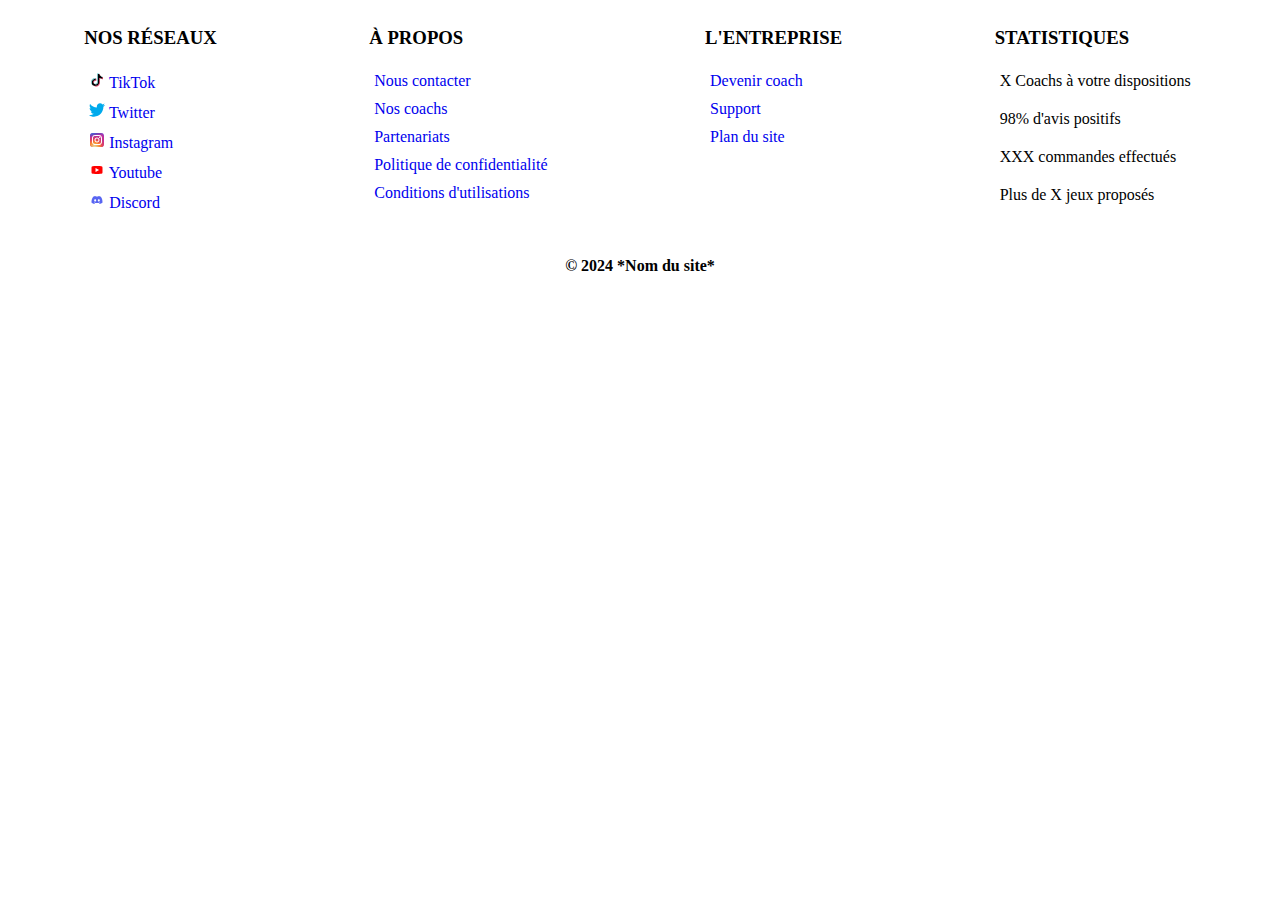
==== index.html @ edb1099e "V1 Footer HTML/CSS" ====
<!DOCTYPE html>
<html lang="en">
<head>
    <meta charset="UTF-8">
    <meta name="viewport" content="width=device-width, initial-scale=1.0">
    <link rel="stylesheet" href="style_loic.css">
    <title>Document</title>
</head>
<body>
    
</body>

<footer>
        <div id="item_1">
            <article class="flex_items">
                <h3>Nos réseaux</h3>
                <ul>
                    <li>
                        <svg width="1em" height="1em" viewBox="0 0 32 32" fill="none" xmlns="http://www.w3.org/2000/svg">
                            <path d="M8.45095 19.7926C8.60723 18.4987 9.1379 17.7743 10.1379 17.0317C11.5688 16.0259 13.3561 16.5948 13.3561 16.5948V13.2197C13.7907 13.2085 14.2254 13.2343 14.6551 13.2966V17.6401C14.6551 17.6401 12.8683 17.0712 11.4375 18.0775C10.438 18.8196 9.90623 19.5446 9.7505 20.8385C9.74562 21.5411 9.87747 22.4595 10.4847 23.2536C10.3345 23.1766 10.1815 23.0889 10.0256 22.9905C8.68807 22.0923 8.44444 20.7449 8.45095 19.7926ZM22.0352 6.97898C21.0509 5.90039 20.6786 4.81139 20.5441 4.04639H21.7823C21.7823 4.04639 21.5354 6.05224 23.3347 8.02482L23.3597 8.05134C22.8747 7.7463 22.43 7.38624 22.0352 6.97898ZM28 10.0369V14.293C28 14.293 26.42 14.2312 25.2507 13.9337C23.6179 13.5176 22.5685 12.8795 22.5685 12.8795C22.5685 12.8795 21.8436 12.4245 21.785 12.3928V21.1817C21.785 21.6711 21.651 22.8932 21.2424 23.9125C20.709 25.246 19.8859 26.1212 19.7345 26.3001C19.7345 26.3001 18.7334 27.4832 16.9672 28.28C15.3752 28.9987 13.9774 28.9805 13.5596 28.9987C13.5596 28.9987 11.1434 29.0944 8.96915 27.6814C8.49898 27.3699 8.06011 27.0172 7.6582 26.6277L7.66906 26.6355C9.84383 28.0485 12.2595 27.9528 12.2595 27.9528C12.6779 27.9346 14.0756 27.9528 15.6671 27.2341C17.4317 26.4374 18.4344 25.2543 18.4344 25.2543C18.5842 25.0754 19.4111 24.2001 19.9423 22.8662C20.3498 21.8474 20.4849 20.6247 20.4849 20.1354V11.3475C20.5435 11.3797 21.2679 11.8347 21.2679 11.8347C21.2679 11.8347 22.3179 12.4734 23.9506 12.8889C25.1204 13.1864 26.7 13.2483 26.7 13.2483V9.91314C27.2404 10.0343 27.7011 10.0671 28 10.0369Z" fill="#EE1D52"/>
                            <path d="M26.7009 9.91314V13.2472C26.7009 13.2472 25.1213 13.1853 23.9515 12.8879C22.3188 12.4718 21.2688 11.8337 21.2688 11.8337C21.2688 11.8337 20.5444 11.3787 20.4858 11.3464V20.1364C20.4858 20.6258 20.3518 21.8484 19.9432 22.8672C19.4098 24.2012 18.5867 25.0764 18.4353 25.2553C18.4353 25.2553 17.4337 26.4384 15.668 27.2352C14.0765 27.9539 12.6788 27.9357 12.2604 27.9539C12.2604 27.9539 9.84473 28.0496 7.66995 26.6366L7.6591 26.6288C7.42949 26.4064 7.21336 26.1717 7.01177 25.9257C6.31777 25.0795 5.89237 24.0789 5.78547 23.7934C5.78529 23.7922 5.78529 23.791 5.78547 23.7898C5.61347 23.2937 5.25209 22.1022 5.30147 20.9482C5.38883 18.9122 6.10507 17.6625 6.29444 17.3494C6.79597 16.4957 7.44828 15.7318 8.22233 15.0919C8.90538 14.5396 9.6796 14.1002 10.5132 13.7917C11.4144 13.4295 12.3794 13.2353 13.3565 13.2197V16.5948C13.3565 16.5948 11.5691 16.028 10.1388 17.0317C9.13879 17.7743 8.60812 18.4987 8.45185 19.7926C8.44534 20.7449 8.68897 22.0923 10.0254 22.991C10.1813 23.0898 10.3343 23.1775 10.4845 23.2541C10.7179 23.5576 11.0021 23.8221 11.3255 24.0368C12.631 24.8632 13.7249 24.9209 15.1238 24.3842C16.0565 24.0254 16.7586 23.2167 17.0842 22.3206C17.2888 21.7611 17.2861 21.1978 17.2861 20.6154V4.04639H20.5417C20.6763 4.81139 21.0485 5.90039 22.0328 6.97898C22.4276 7.38624 22.8724 7.7463 23.3573 8.05134C23.5006 8.19955 24.2331 8.93231 25.1734 9.38216C25.6596 9.61469 26.1722 9.79285 26.7009 9.91314Z" fill="#000000"/>
                            <path d="M4.48926 22.7568V22.7594L4.57004 22.9784C4.56076 22.9529 4.53074 22.8754 4.48926 22.7568Z" fill="#69C9D0"/>
                            <path d="M10.5128 13.7916C9.67919 14.1002 8.90498 14.5396 8.22192 15.0918C7.44763 15.7332 6.79548 16.4987 6.29458 17.354C6.10521 17.6661 5.38897 18.9168 5.30161 20.9528C5.25223 22.1068 5.61361 23.2983 5.78561 23.7944C5.78543 23.7956 5.78543 23.7968 5.78561 23.798C5.89413 24.081 6.31791 25.0815 7.01191 25.9303C7.2135 26.1763 7.42963 26.4111 7.65924 26.6334C6.92357 26.1457 6.26746 25.5562 5.71236 24.8839C5.02433 24.0451 4.60001 23.0549 4.48932 22.7626C4.48919 22.7605 4.48919 22.7584 4.48932 22.7564V22.7527C4.31677 22.2571 3.95431 21.0651 4.00477 19.9096C4.09213 17.8736 4.80838 16.6239 4.99775 16.3108C5.4985 15.4553 6.15067 14.6898 6.92509 14.0486C7.608 13.4961 8.38225 13.0567 9.21598 12.7484C9.73602 12.5416 10.2778 12.3891 10.8319 12.2934C11.6669 12.1537 12.5198 12.1415 13.3588 12.2575V13.2196C12.3808 13.2349 11.4148 13.4291 10.5128 13.7916Z" fill="#69C9D0"/>
                            <path d="M20.5438 4.04635H17.2881V20.6159C17.2881 21.1983 17.2881 21.76 17.0863 22.3211C16.7575 23.2167 16.058 24.0253 15.1258 24.3842C13.7265 24.923 12.6326 24.8632 11.3276 24.0368C11.0036 23.823 10.7187 23.5594 10.4844 23.2567C11.5962 23.8251 12.5913 23.8152 13.8241 23.341C14.7558 22.9821 15.4563 22.1734 15.784 21.2774C15.9891 20.7178 15.9864 20.1546 15.9864 19.5726V3H20.4819C20.4819 3 20.4315 3.41188 20.5438 4.04635ZM26.7002 8.99104V9.9131C26.1725 9.79263 25.6609 9.61447 25.1755 9.38213C24.2352 8.93228 23.5026 8.19952 23.3594 8.0513C23.5256 8.1559 23.6981 8.25106 23.8759 8.33629C25.0192 8.88339 26.1451 9.04669 26.7002 8.99104Z" fill="#69C9D0"/>
                            </svg>
                        <a href="#Tiktok">TikTok</a>
                    </li>
                    <li>
                        <svg width="1em" height="1em" viewBox="0 -4 48 48" version="1.1" xmlns="http://www.w3.org/2000/svg" xmlns:xlink="http://www.w3.org/1999/xlink">
    
                            <title>Twitter-color</title>
                            <desc>Created with Sketch.</desc>
                            <defs>
                        
                        </defs>
                            <g id="Icons" stroke="none" stroke-width="1" fill="none" fill-rule="evenodd">
                                <g id="Color-" transform="translate(-300.000000, -164.000000)" fill="#00AAEC">
                                    <path d="M348,168.735283 C346.236309,169.538462 344.337383,170.081618 342.345483,170.324305 C344.379644,169.076201 345.940482,167.097147 346.675823,164.739617 C344.771263,165.895269 342.666667,166.736006 340.418384,167.18671 C338.626519,165.224991 336.065504,164 333.231203,164 C327.796443,164 323.387216,168.521488 323.387216,174.097508 C323.387216,174.88913 323.471738,175.657638 323.640782,176.397255 C315.456242,175.975442 308.201444,171.959552 303.341433,165.843265 C302.493397,167.339834 302.008804,169.076201 302.008804,170.925244 C302.008804,174.426869 303.747139,177.518238 306.389857,179.329722 C304.778306,179.280607 303.256911,178.821235 301.9271,178.070061 L301.9271,178.194294 C301.9271,183.08848 305.322064,187.17082 309.8299,188.095341 C309.004402,188.33225 308.133826,188.450704 307.235077,188.450704 C306.601162,188.450704 305.981335,188.390033 305.381229,188.271578 C306.634971,192.28169 310.269414,195.2026 314.580032,195.280607 C311.210424,197.99061 306.961789,199.605634 302.349709,199.605634 C301.555203,199.605634 300.769149,199.559408 300,199.466956 C304.358514,202.327194 309.53689,204 315.095615,204 C333.211481,204 343.114633,188.615385 343.114633,175.270495 C343.114633,174.831347 343.106181,174.392199 343.089276,173.961719 C345.013559,172.537378 346.684275,170.760563 348,168.735283" id="Twitter">
                        
                        </path>
                                </g>
                            </g>
                        </svg>
                        <a href="#Twitter">Twitter</a>
                    </li>
                    <li>
                        <svg width="1em" height="1em" viewBox="0 0 32 32" fill="none" xmlns="http://www.w3.org/2000/svg">
                            <rect x="2" y="2" width="28" height="28" rx="6" fill="url(#paint0_radial_87_7153)"/>
                            <rect x="2" y="2" width="28" height="28" rx="6" fill="url(#paint1_radial_87_7153)"/>
                            <rect x="2" y="2" width="28" height="28" rx="6" fill="url(#paint2_radial_87_7153)"/>
                            <path d="M23 10.5C23 11.3284 22.3284 12 21.5 12C20.6716 12 20 11.3284 20 10.5C20 9.67157 20.6716 9 21.5 9C22.3284 9 23 9.67157 23 10.5Z" fill="white"/>
                            <path fill-rule="evenodd" clip-rule="evenodd" d="M16 21C18.7614 21 21 18.7614 21 16C21 13.2386 18.7614 11 16 11C13.2386 11 11 13.2386 11 16C11 18.7614 13.2386 21 16 21ZM16 19C17.6569 19 19 17.6569 19 16C19 14.3431 17.6569 13 16 13C14.3431 13 13 14.3431 13 16C13 17.6569 14.3431 19 16 19Z" fill="white"/>
                            <path fill-rule="evenodd" clip-rule="evenodd" d="M6 15.6C6 12.2397 6 10.5595 6.65396 9.27606C7.2292 8.14708 8.14708 7.2292 9.27606 6.65396C10.5595 6 12.2397 6 15.6 6H16.4C19.7603 6 21.4405 6 22.7239 6.65396C23.8529 7.2292 24.7708 8.14708 25.346 9.27606C26 10.5595 26 12.2397 26 15.6V16.4C26 19.7603 26 21.4405 25.346 22.7239C24.7708 23.8529 23.8529 24.7708 22.7239 25.346C21.4405 26 19.7603 26 16.4 26H15.6C12.2397 26 10.5595 26 9.27606 25.346C8.14708 24.7708 7.2292 23.8529 6.65396 22.7239C6 21.4405 6 19.7603 6 16.4V15.6ZM15.6 8H16.4C18.1132 8 19.2777 8.00156 20.1779 8.0751C21.0548 8.14674 21.5032 8.27659 21.816 8.43597C22.5686 8.81947 23.1805 9.43139 23.564 10.184C23.7234 10.4968 23.8533 10.9452 23.9249 11.8221C23.9984 12.7223 24 13.8868 24 15.6V16.4C24 18.1132 23.9984 19.2777 23.9249 20.1779C23.8533 21.0548 23.7234 21.5032 23.564 21.816C23.1805 22.5686 22.5686 23.1805 21.816 23.564C21.5032 23.7234 21.0548 23.8533 20.1779 23.9249C19.2777 23.9984 18.1132 24 16.4 24H15.6C13.8868 24 12.7223 23.9984 11.8221 23.9249C10.9452 23.8533 10.4968 23.7234 10.184 23.564C9.43139 23.1805 8.81947 22.5686 8.43597 21.816C8.27659 21.5032 8.14674 21.0548 8.0751 20.1779C8.00156 19.2777 8 18.1132 8 16.4V15.6C8 13.8868 8.00156 12.7223 8.0751 11.8221C8.14674 10.9452 8.27659 10.4968 8.43597 10.184C8.81947 9.43139 9.43139 8.81947 10.184 8.43597C10.4968 8.27659 10.9452 8.14674 11.8221 8.0751C12.7223 8.00156 13.8868 8 15.6 8Z" fill="white"/>
                            <defs>
                            <radialGradient id="paint0_radial_87_7153" cx="0" cy="0" r="1" gradientUnits="userSpaceOnUse" gradientTransform="translate(12 23) rotate(-55.3758) scale(25.5196)">
                            <stop stop-color="#B13589"/>
                            <stop offset="0.79309" stop-color="#C62F94"/>
                            <stop offset="1" stop-color="#8A3AC8"/>
                            </radialGradient>
                            <radialGradient id="paint1_radial_87_7153" cx="0" cy="0" r="1" gradientUnits="userSpaceOnUse" gradientTransform="translate(11 31) rotate(-65.1363) scale(22.5942)">
                            <stop stop-color="#E0E8B7"/>
                            <stop offset="0.444662" stop-color="#FB8A2E"/>
                            <stop offset="0.71474" stop-color="#E2425C"/>
                            <stop offset="1" stop-color="#E2425C" stop-opacity="0"/>
                            </radialGradient>
                            <radialGradient id="paint2_radial_87_7153" cx="0" cy="0" r="1" gradientUnits="userSpaceOnUse" gradientTransform="translate(0.500002 3) rotate(-8.1301) scale(38.8909 8.31836)">
                            <stop offset="0.156701" stop-color="#406ADC"/>
                            <stop offset="0.467799" stop-color="#6A45BE"/>
                            <stop offset="1" stop-color="#6A45BE" stop-opacity="0"/>
                            </radialGradient>
                            </defs>
                            </svg>
                        <a href="#Instagram">Instagram</a>
                    </li>
                    <li>
                        <svg fill="red" width="1em" height="1em" viewBox="0 0 32 32" xmlns="http://www.w3.org/2000/svg"><path d="M24.325 8.309s-2.655-.334-8.357-.334c-5.517 0-8.294.334-8.294.334A2.675 2.675 0 0 0 5 10.984v10.034a2.675 2.675 0 0 0 2.674 2.676s2.582.332 8.294.332c5.709 0 8.357-.332 8.357-.332A2.673 2.673 0 0 0 27 21.018V10.982a2.673 2.673 0 0 0-2.675-2.673zM13.061 19.975V12.03L20.195 16l-7.134 3.975z"/></svg>
                        <a href="#Youtube">Youtube</a>
                    </li>
                    <li>
                        <svg width="1em" height="1em" viewBox="0 0 32 32" fill="none" xmlns="http://www.w3.org/2000/svg">
                            <path d="M2 11.6C2 8.23969 2 6.55953 2.65396 5.27606C3.2292 4.14708 4.14708 3.2292 5.27606 2.65396C6.55953 2 8.23969 2 11.6 2H20.4C23.7603 2 25.4405 2 26.7239 2.65396C27.8529 3.2292 28.7708 4.14708 29.346 5.27606C30 6.55953 30 8.23969 30 11.6V20.4C30 23.7603 30 25.4405 29.346 26.7239C28.7708 27.8529 27.8529 28.7708 26.7239 29.346C25.4405 30 23.7603 30 20.4 30H11.6C8.23969 30 6.55953 30 5.27606 29.346C4.14708 28.7708 3.2292 27.8529 2.65396 26.7239C2 25.4405 2 23.7603 2 20.4V11.6Z" fill="white"/>
                            <path d="M23.6361 9.33998C22.212 8.71399 20.6892 8.25903 19.0973 8C18.9018 8.33209 18.6734 8.77875 18.5159 9.13408C16.8236 8.89498 15.1469 8.89498 13.4857 9.13408C13.3283 8.77875 13.0946 8.33209 12.8974 8C11.3037 8.25903 9.77927 8.71565 8.35518 9.3433C5.48276 13.4213 4.70409 17.3981 5.09342 21.3184C6.99856 22.6551 8.84487 23.467 10.66 23.9983C11.1082 23.4189 11.5079 22.8029 11.8523 22.1536C11.1964 21.9195 10.5683 21.6306 9.9748 21.2951C10.1323 21.1856 10.2863 21.071 10.4351 20.9531C14.0551 22.5438 17.9881 22.5438 21.5649 20.9531C21.7154 21.071 21.8694 21.1856 22.0251 21.2951C21.4299 21.6322 20.8 21.9211 20.1442 22.1553C20.4885 22.8029 20.8865 23.4205 21.3364 24C23.1533 23.4687 25.0013 22.6567 26.9065 21.3184C27.3633 16.7738 26.1261 12.8335 23.6361 9.33998ZM12.3454 18.9075C11.2587 18.9075 10.3676 17.9543 10.3676 16.7937C10.3676 15.6331 11.2397 14.6783 12.3454 14.6783C13.4511 14.6783 14.3422 15.6314 14.3232 16.7937C14.325 17.9543 13.4511 18.9075 12.3454 18.9075ZM19.6545 18.9075C18.5678 18.9075 17.6767 17.9543 17.6767 16.7937C17.6767 15.6331 18.5488 14.6783 19.6545 14.6783C20.7602 14.6783 21.6514 15.6314 21.6323 16.7937C21.6323 17.9543 20.7602 18.9075 19.6545 18.9075Z" fill="#5865F2"/>
                            </svg>
                        <a href="#Discord">Discord</a>
                    </li>
                </ul>
            </article>
    
            <article class="flex_items">
                <h3>À propos</h3>
                <ul>
                    <li>
                        <a href="#Contact">Nous contacter</a>
                    </li>
                    <li>
                        <a href="#Coachs">Nos coachs</a>
                    </li>
                    <li>
                        <a href="#Partenariats">Partenariats</a>
                    </li>
                    <li>
                        <a href="#Confidentialité">Politique de confidentialité</a>
                    </li>
                    <li>
                        <a href="#Conditions">Conditions d'utilisations</a>
                    </li>
                </ul>
            </article>

            <article class="flex_items">
                <h3>L'entreprise</h3>
                <ul>
                    <li>
                        <a href="#Jobs">Devenir coach</a>
                    </li>
                    <li>
                        <a href="#Support">Support</a>
                    <li>
                        <a href="#Plan">Plan du site</a>
                    </li>
                </ul>
            </article>
    
            <article class="flex_items">
                <h3>Statistiques</h3>
                <ul>
                    <li>
                        <p>X Coachs à votre dispositions</p>
                    </li>
                    <li>
                        <p>98% d'avis positifs</p>
                    </li>
                    <li>
                        <p>XXX commandes effectués</p>
                    </li>
                    <li>
                        <p>Plus de X jeux proposés</p>
                    </li>
                </ul>
            </article>
        </div>


        <div id="item_2">
            <h4>© 2024 *Nom du site*</h4>
        </div>
</footer>


</html>
---- style_loic.css ----
footer{
    display: flex;
    flex-direction: column;
}

#item_1{
    display: flex;
    justify-content: space-around;
    flex-grow: 1;
}

#item_2{
    display: flex;
    justify-content: center;
}

ul{
    list-style-type: none;
    padding: 0;
}

li{
    padding: 5px;

}

p{
    margin: 0 0 10px 0;
}

h3{
    text-transform: uppercase;
}

a{
    text-decoration: none;
}

svg{
    margin: 0;
}
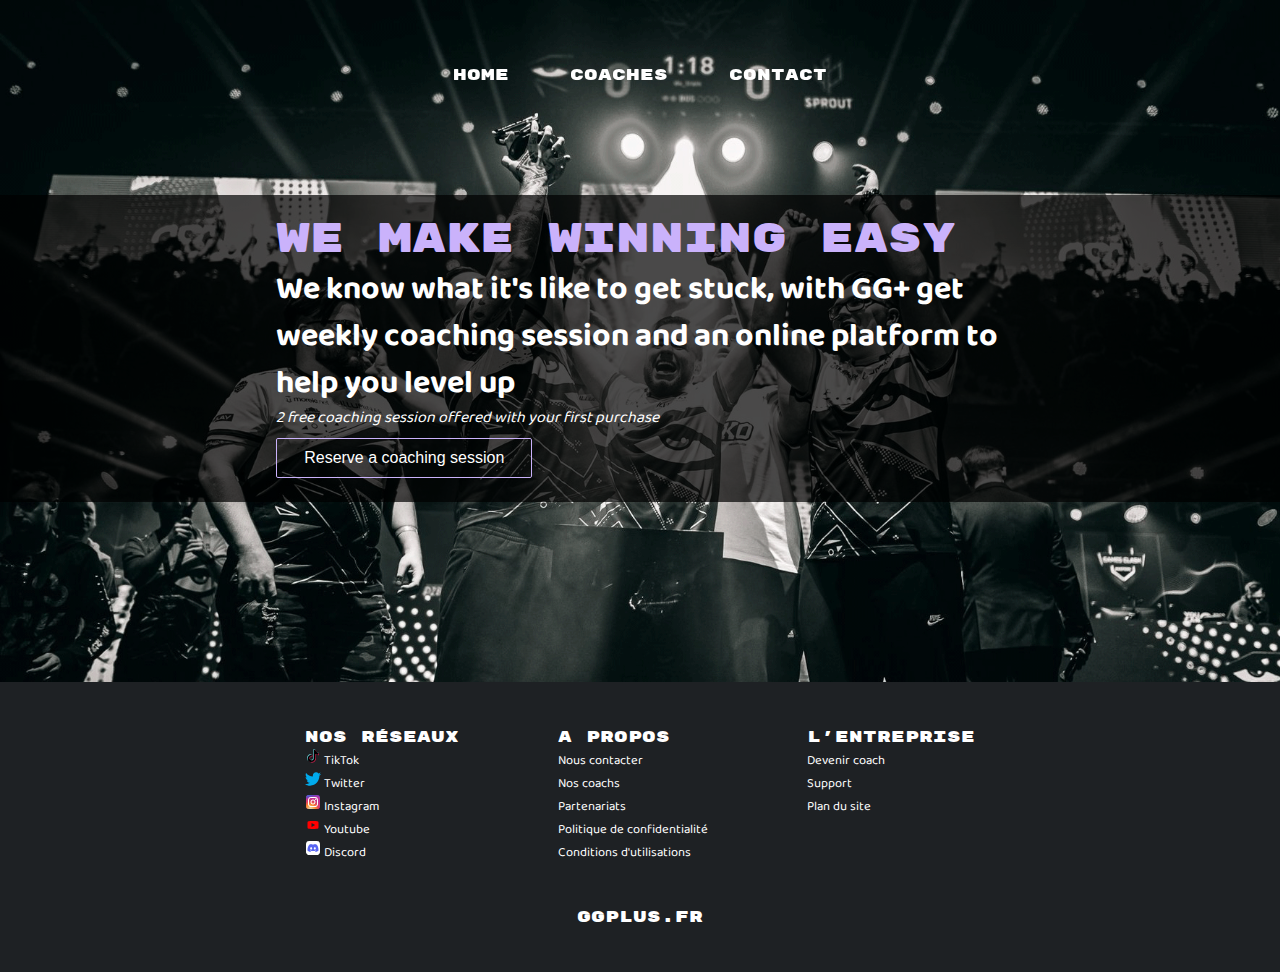
==== commit 440b9da4: "Added nav and footer to loics's page" ====
--- a/index.html
+++ b/index.html
@@ -1,17 +1,77 @@
 <!DOCTYPE html>
 <html lang="en">
 <head>
+    <!-- Font cdn -->
+    <link rel="preconnect" href="https://fonts.googleapis.com">
+    <link rel="preconnect" href="https://fonts.gstatic.com" crossorigin>
+    <link href="https://fonts.googleapis.com/css2?family=Rubik+Mono+One&display=swap" rel="stylesheet">
+    <link rel="preconnect" href="https://fonts.googleapis.com">
+    <link rel="preconnect" href="https://fonts.gstatic.com" crossorigin>
+    <link href="https://fonts.googleapis.com/css2?family=Baloo+Chettan+2:wght@400..800&family=Rubik+Mono+One&display=swap" rel="stylesheet">
+    <!-- Font cdn end -->
+    <!-- css -->
+    <link rel="stylesheet" href="/CSS/style_loic.css">
+    <link rel="stylesheet" href="/CSS/css_andre.css">
+    <link rel="stylesheet" href="/CSS/footer.css">
+    <!-- css end -->
     <meta charset="UTF-8">
     <meta name="viewport" content="width=device-width, initial-scale=1.0">
-    <link rel="stylesheet" href="style_loic.css">
     <title>Document</title>
 </head>
 <body>
-    
-</body>
-
-<footer>
-        <div id="item_1">
+    <article class="background">
+        <header>
+            <nav class="navbar">
+                <div class="navcontainer">
+<!--                     <div class="logocontainer">
+                        <img src="/IMG/navbar/272127c4-8d19-4bd3-bd22-2b75ce94ccb4-512.webp" alt="">
+                        <p>
+                            Sitename hello
+                        </p>
+                    </div> -->
+                    <div class="linkcontainer">
+                        <ul>
+                            <li>
+                                <a class="float-on-hover" href="/index.html">
+                                    Home
+                                </a>
+                            </li>
+                            <li>
+                                <a class="float-on-hover" href="/presentation_coach.html">
+                                    Coaches
+                                </a>
+                            </li>
+                            <li>
+                                <a class="float-on-hover" href="#">
+                                    Contact
+                                </a>
+                            </li>
+                        </ul>
+                    </div>
+<!--                     <div class="logincontainer">
+                        <a href="">sign up</a>
+                        <a href="">login</a>
+                    </div> -->
+                </div>
+            </nav>
+        </header>
+        <section class="hero">
+            <div class="herocontainer">
+                <div>
+<!--                     <img class="heroimg" src="/IMG/landingpage/62dae18ff974602c2bb2a6e8_6-min.jpg" alt=""> -->
+                </div>
+                <div class="heroh1">
+                    <h1>We make winning easy</h1>
+                    <H2>We know what it's like to get stuck, with GG+ get <br> weekly coaching session and an online platform to <br> help you level up</H2>
+                    <P><i>2 free coaching session offered with your first purchase</i></P>
+                    <a href="/" class="bn1">Reserve a coaching session</a>
+                </div>
+            </div>
+        </section>
+        
+    </article>
+    <footer>
+        <div id="item_1" class="footer">
             <article class="flex_items">
                 <h3>Nos réseaux</h3>
                 <ul>
@@ -87,7 +147,7 @@
             </article>
     
             <article class="flex_items">
-                <h3>À propos</h3>
+                <h3>A propos</h3>
                 <ul>
                     <li>
                         <a href="#Contact">Nous contacter</a>
@@ -121,7 +181,7 @@
                 </ul>
             </article>
     
-            <article class="flex_items">
+            <!-- <article class="flex_items">
                 <h3>Statistiques</h3>
                 <ul>
                     <li>
@@ -137,14 +197,14 @@
                         <p>Plus de X jeux proposés</p>
                     </li>
                 </ul>
-            </article>
+            </article> -->
         </div>
 
 
         <div id="item_2">
-            <h4>© 2024 *Nom du site*</h4>
+            <h4>GGPLUS.FR</h4>
         </div>
 </footer>
 
-
+</body>
 </html>--- a/CSS/style_loic.css
+++ b/CSS/style_loic.css
@@ -0,0 +1,41 @@
+footer{
+    display: flex;
+    flex-direction: column;
+}
+
+#item_1{
+    display: flex;
+    justify-content: space-around;
+    flex-grow: 1;
+}
+
+#item_2{
+    display: flex;
+    justify-content: center;
+}
+
+ul{
+    list-style-type: none;
+    padding: 0;
+}
+
+li{
+    padding: 5px;
+
+}
+
+p{
+    margin: 0 0 10px 0;
+}
+
+h3{
+    text-transform: uppercase;
+}
+
+a{
+    text-decoration: none;
+}
+
+svg{
+    margin: 0;
+}--- a/CSS/css_andre.css
+++ b/CSS/css_andre.css
@@ -0,0 +1,191 @@
+
+
+/* global settings */
+
+* {
+    margin: 0;
+}
+
+body {
+    background-color: #1e2124;
+}
+
+.background {
+    background-image: url(/IMG/landingpage/EFFN8TQW4AEOHjH.gif);
+    background-repeat: no-repeat;
+    padding-bottom: 20vh;
+    background-size:cover;
+}
+
+/* button style and hover */
+
+.bn1 {
+    display: inline-block;
+    padding: 0.6em 1.7em;
+    border: 0.1em solid #cab2fb;
+    margin: 0 0.3em 0.3em 0;
+    border-radius: 0.12em;
+    box-sizing: border-box;
+    text-decoration: none;
+    font-family: "Roboto", sans-serif;
+    font-weight: 300;
+    color: white;
+    text-align: center;
+    transition: all 0.2s;
+  }
+  
+  .bn1:hover {
+    color: white;
+    background-color: #cab2fb;
+  }
+
+
+/* navbar flexboxes and styling */
+
+.header {
+    display: flex;
+    flex-direction: row;
+    position: relative;
+}
+
+.navbar {
+    display: flex;
+    flex-direction: row;
+    padding-top: 5vh;
+/*     background-color: #1e2124; */
+}
+
+.navcontainer {
+    display: flex;
+    flex-direction: row;
+    align-items: center;
+    justify-content: space-around;
+    width: 100vw;
+    padding-left: 100px;
+    padding-right: 100px;
+    padding-top: 15px;
+    padding-bottom: 15px;
+}
+
+.logocontainer {
+    display: flex;
+    flex-direction: column;
+    justify-content: center;
+    align-items: center;
+}
+
+.logocontainer img {
+    height: 75px;
+}
+
+.logocontainer p {
+    margin: 0;
+}
+
+.linkcontainer {
+    display: flex;
+    flex-direction: row;
+}
+
+.linkcontainer ul {
+    display: flex;
+    flex-direction: row;
+    justify-content: space-between;
+    width: 30vw;
+}
+
+.linkcontainer ul li {
+    text-decoration: none;
+    list-style: none;
+}
+
+.linkcontainer ul li a {
+    text-decoration: none;
+    color: white;
+    font-family: "Rubik Mono One", monospace;
+    font-weight: 400;
+    font-style: normal;
+}
+
+.logincontainer {
+    display: flex;
+    flex-direction: row;
+    width: 15VW;
+}
+
+.logincontainer a {
+    text-decoration: none;
+    margin: 0 20px;
+    width: 15VW;
+}
+
+/* navbar link animations */
+
+  .float-on-hover {
+    display: inline-block;
+    vertical-align: middle;
+    -webkit-transform: perspective(1px) translateZ(0);
+    transform: perspective(1px) translateZ(0);
+    box-shadow: 0 0 1px rgba(0, 0, 0, 0);
+    -webkit-transition-duration: 0.3s;
+    transition-duration: 0.3s;
+    -webkit-transition-property: transform;
+    transition-property: transform;
+    -webkit-transition-timing-function: ease-out;
+    transition-timing-function: ease-out;
+  }
+  .float-on-hover:hover,
+  .float-on-hover:focus,
+  .float-on-hover:active {
+    -webkit-transform: translateY(-8px);
+    transform: translateY(-8px);
+  }
+
+/* Landing page hero section */
+
+.herocontainer {
+    display: flex;
+    flex-direction: row;
+    padding: 0 20%;
+    background-color: rgb(0 0 0 / 70%);
+    margin-top: 10vh;
+}
+
+.heroimg {
+    width: 50vw;
+}
+
+.heroh1 {
+    margin: 20px 20px;
+}
+
+.heroh1 h1,H2,P { 
+    color: white;
+}
+
+.heroh1 button {
+}
+
+.heroh1 h1 {
+    text-decoration: none;
+    color: white;
+    font-family: "Rubik Mono One", monospace;
+    font-weight: 400;
+    font-style: normal;
+    font-size: 2.5em;
+    color: #cab2fb;
+}
+
+.heroh1 h2 {
+    font-size: 2em;
+}
+
+.heroh1 H2, p {
+    font-family: "Baloo Chettan 2", sans-serif;
+    font-optical-sizing: auto;
+    font-weight: <weight>;
+    font-style: normal;
+}
+
+/* responsive media queries */
+
--- a/CSS/footer.css
+++ b/CSS/footer.css
@@ -0,0 +1,61 @@
+/* footer styling */
+
+h3{
+    text-decoration: none;
+    color: white;
+    font-family: "Rubik Mono One", monospace;
+    font-weight: 400;
+    font-style: normal;
+    font-size: 1em;
+}
+
+.flex_items ul li {
+    font-family: "Baloo Chettan 2", sans-serif;
+    font-optical-sizing: auto;
+    font-weight: <weight>;
+    font-style: normal;
+    text-decoration: none;
+    list-style: none;
+    color: white;
+}
+
+.flex_items ul li a {
+    color: white;
+    font-size: 0.8em;
+    text-decoration: none;
+}
+
+.footer {
+    padding: 5vh 20vw;
+    display: flex;
+    flex-direction: row;
+}
+
+h4 {
+    font-family: "Rubik Mono One", monospace;
+    font-weight: 400;
+    font-style: normal;
+    font-size: 1em;
+    color: white;
+    margin-bottom: 5vh;
+}
+
+#item_1 {
+    display: flex;
+    justify-content: space-around;
+    flex-grow: 1;
+}
+
+#item_2 {
+    display: flex;
+    justify-content: space-around;
+    flex-grow: 1;
+}
+
+.flex_items ul {
+    padding: 0;
+}
+
+.flex_items ul li {
+    padding: 0;
+}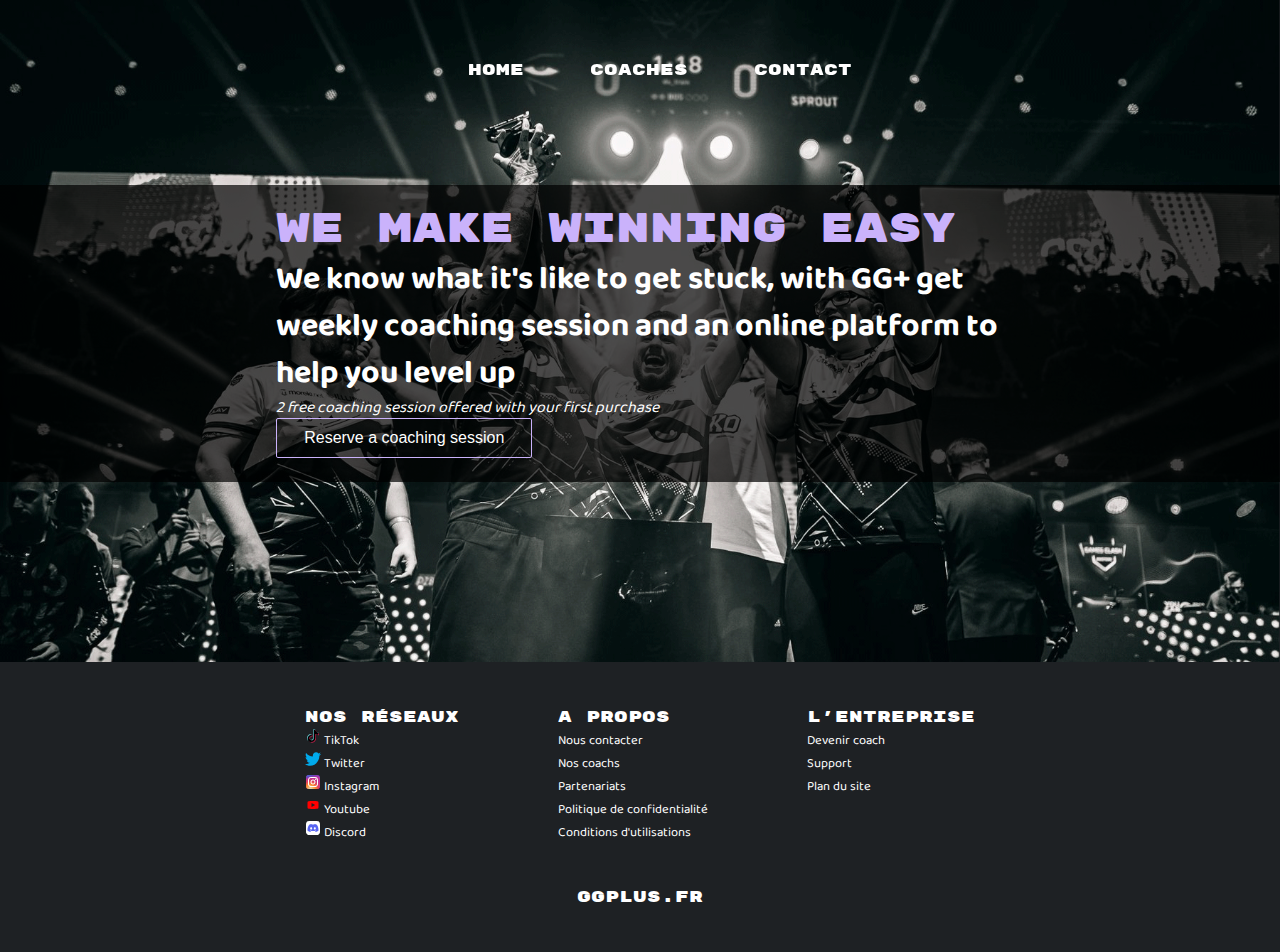
==== commit c5564790: "minor fixes/optimizations" ====
--- a/index.html
+++ b/index.html
@@ -16,7 +16,7 @@
     <!-- css end -->
     <meta charset="UTF-8">
     <meta name="viewport" content="width=device-width, initial-scale=1.0">
-    <title>Document</title>
+    <title>GGPLUS Coaching</title>
 </head>
 <body>
     <article class="background">
--- a/CSS/style_loic.css
+++ b/CSS/style_loic.css
@@ -14,21 +14,16 @@
     justify-content: center;
 }
 
-ul{
+.flex-item ul{
     list-style-type: none;
     padding: 0;
 }
 
-li{
+.flex-item ul li {
     padding: 5px;
-
 }
 
-p{
-    margin: 0 0 10px 0;
-}
-
-h3{
+.flex-item h3{
     text-transform: uppercase;
 }
 
@@ -36,6 +31,6 @@
     text-decoration: none;
 }
 
-svg{
+.flex-item ul li svg{
     margin: 0;
 }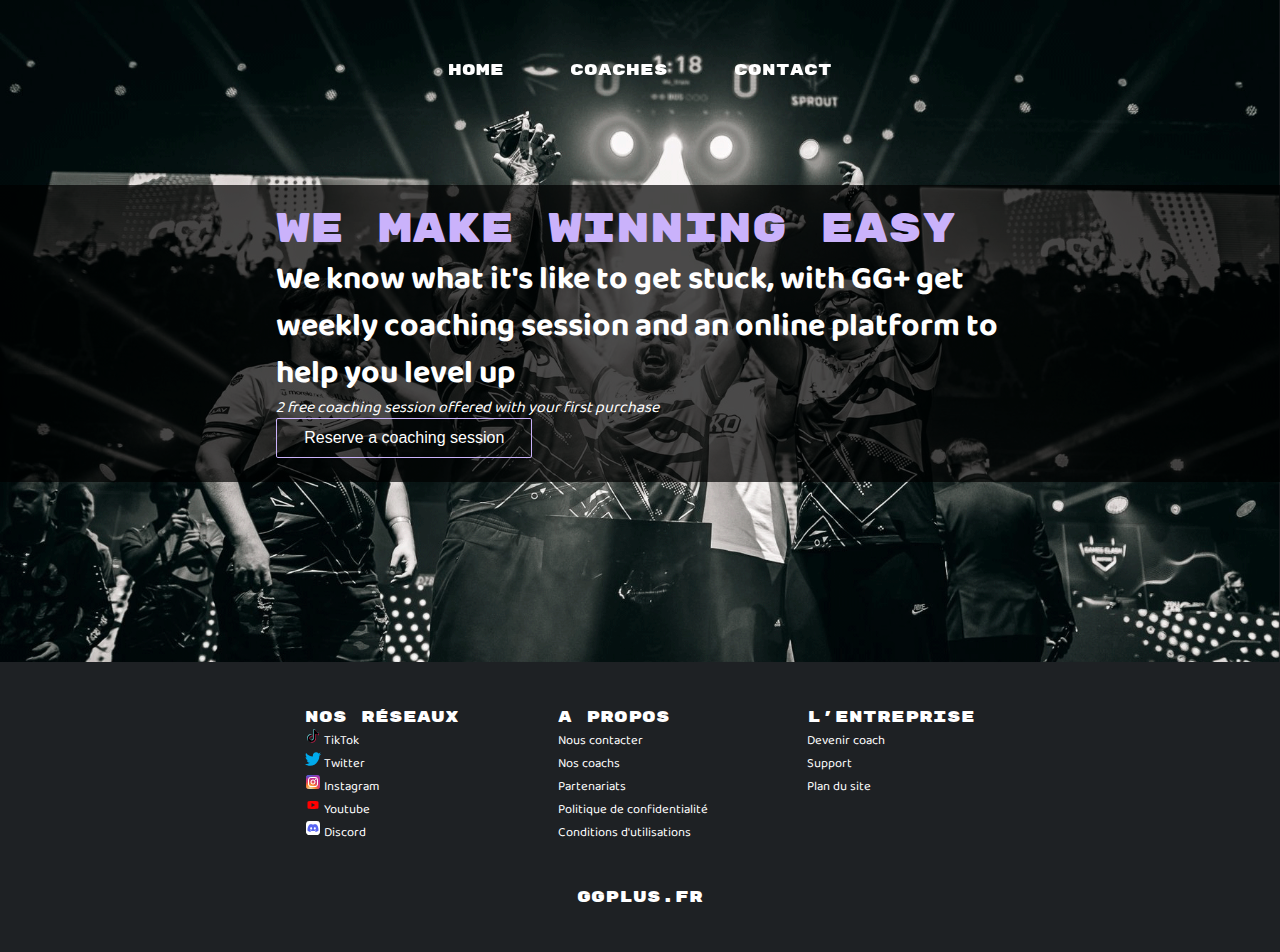
==== commit 1ee9f723: "Merge branch 'loic'" ====
--- a/index.html
+++ b/index.html
@@ -16,11 +16,12 @@
     <!-- css end -->
     <meta charset="UTF-8">
     <meta name="viewport" content="width=device-width, initial-scale=1.0">
+    <meta name="description" content="Bienvenue sur le site de GGPLUS, coaching pour devenir meilleur sur plein de jeu vidéos">
     <title>GGPLUS Coaching</title>
 </head>
 <body>
     <article class="background">
-        <header>
+        <header class="header">
             <nav class="navbar">
                 <div class="navcontainer">
 <!--                     <div class="logocontainer">
@@ -31,18 +32,18 @@
                     </div> -->
                     <div class="linkcontainer">
                         <ul>
-                            <li>
-                                <a class="float-on-hover" href="/index.html">
+                            <li class="home">
+                                <a class="float-on-hover " href="/index.html">
                                     Home
                                 </a>
                             </li>
-                            <li>
+                            <li class="Coaches">
                                 <a class="float-on-hover" href="/presentation_coach.html">
                                     Coaches
                                 </a>
                             </li>
-                            <li>
-                                <a class="float-on-hover" href="#">
+                            <li class="contact">
+                                <a class="float-on-hover" href="/contact.html">
                                     Contact
                                 </a>
                             </li>
@@ -64,7 +65,7 @@
                     <h1>We make winning easy</h1>
                     <H2>We know what it's like to get stuck, with GG+ get <br> weekly coaching session and an online platform to <br> help you level up</H2>
                     <P><i>2 free coaching session offered with your first purchase</i></P>
-                    <a href="/" class="bn1">Reserve a coaching session</a>
+                    <a href="/contact.html" class="bn1">Reserve a coaching session</a>
                 </div>
             </div>
         </section>
--- a/CSS/css_andre.css
+++ b/CSS/css_andre.css
@@ -45,7 +45,8 @@
 .header {
     display: flex;
     flex-direction: row;
-    position: relative;
+    /* position: relative; */
+    justify-content: center;
 }
 
 .navbar {
@@ -55,16 +56,21 @@
 /*     background-color: #1e2124; */
 }
 
+.coaches {
+    margin: 0 50px;
+}
+
 .navcontainer {
     display: flex;
     flex-direction: row;
     align-items: center;
     justify-content: space-around;
-    width: 100vw;
     padding-left: 100px;
     padding-right: 100px;
     padding-top: 15px;
     padding-bottom: 15px;
+    margin: 0;
+    width: 100%;
 }
 
 .logocontainer {
@@ -92,6 +98,8 @@
     flex-direction: row;
     justify-content: space-between;
     width: 30vw;
+    margin: 0;
+    padding: 0;
 }
 
 .linkcontainer ul li {
@@ -189,3 +197,29 @@
 
 /* responsive media queries */
 
+/* Desktops and laptops ----------- */
+@media only screen and (max-width : 1054px) {
+    /* Styles */
+    .navcontainer{
+        padding-left: 0;
+    padding-right: 0;
+    padding-top: 0;
+    padding-bottom: 0;
+    margin: 0;
+    }
+    }
+
+    @media only screen and (max-width : 796px) {
+        /* Styles */
+        .header {
+            font-size: smaller;
+        }
+        }
+
+    @media only screen and (max-width : 375px) {
+        /* Styles */
+        .header {
+            font-size: 7px;
+        }
+        
+        }       
